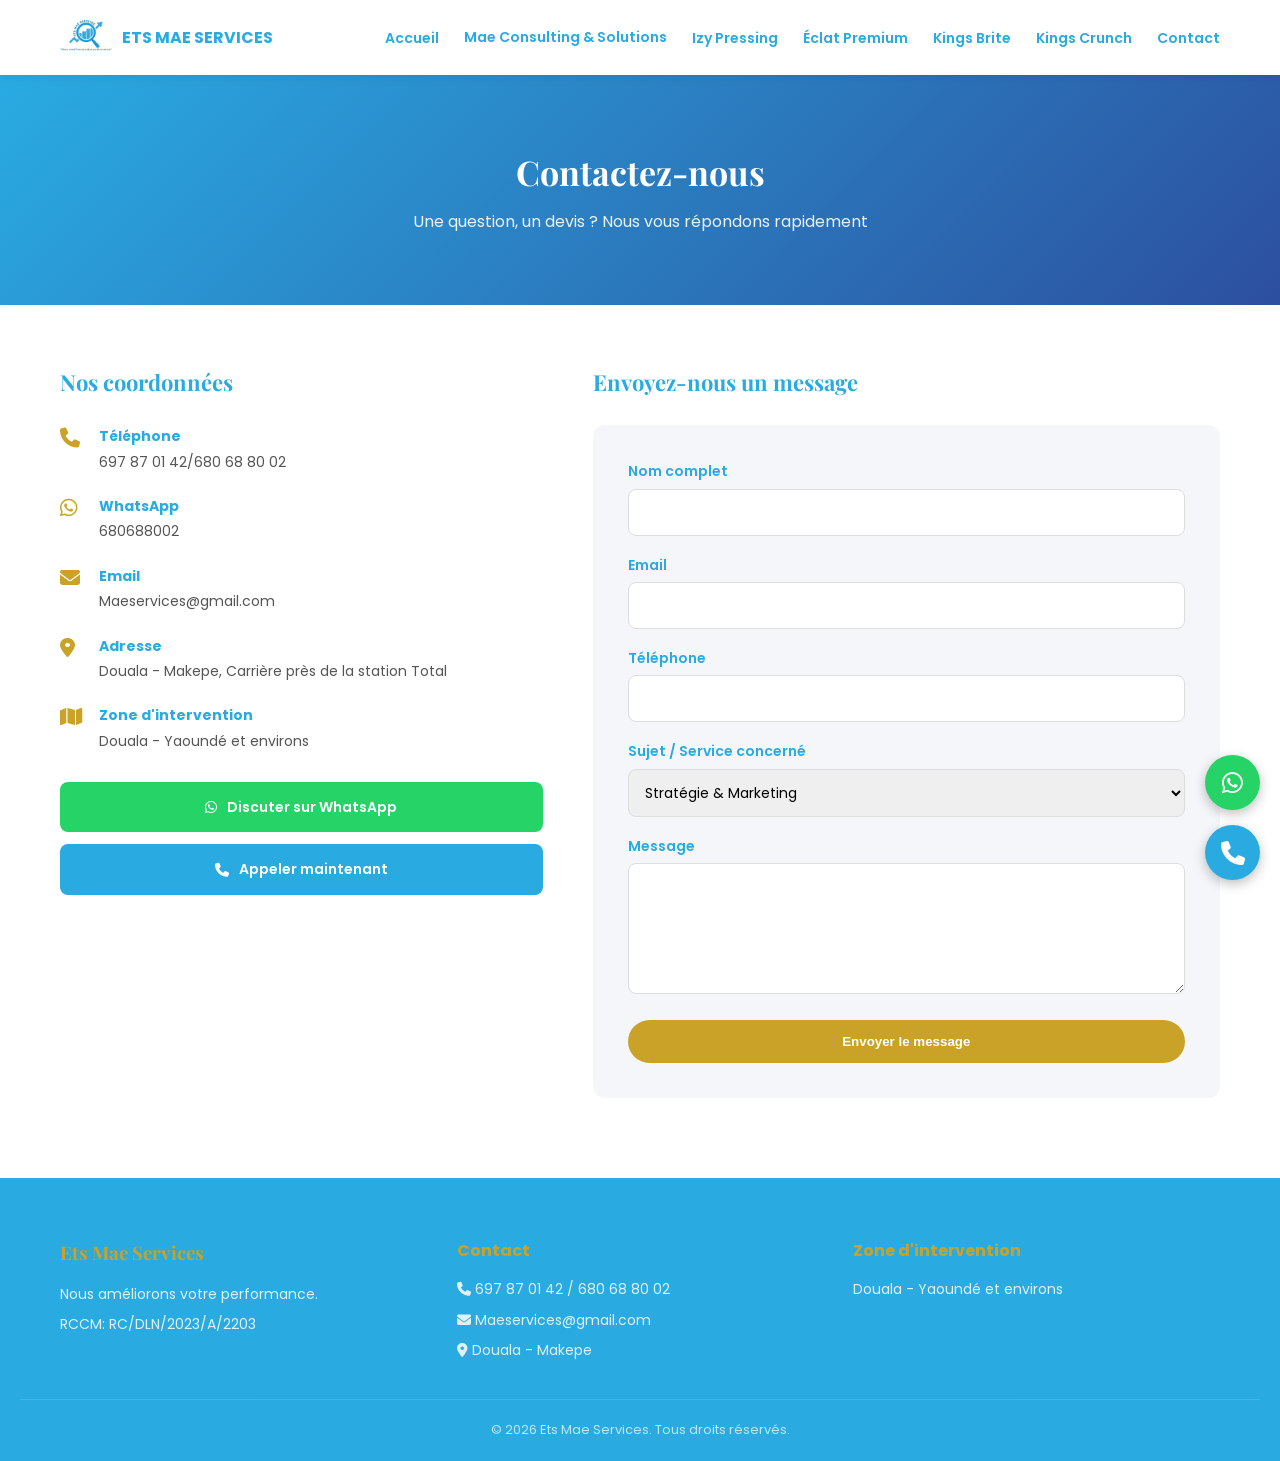
==== contact.html @ 97a7b5c6 "Premiere version du site ETS MAE SERVICES" ====
<!DOCTYPE html>
<html lang="fr">
<head>
    <meta charset="UTF-8">
    <meta name="viewport" content="width=device-width, initial-scale=1.0">
    <title>Contact - Ets Mae Services</title>

    <link rel="preconnect" href="https://fonts.googleapis.com">
    <link href="https://fonts.googleapis.com/css2?family=Poppins:wght@400;600;700&family=Playfair+Display:wght@700&display=swap" rel="stylesheet">
    <link rel="stylesheet" href="https://cdnjs.cloudflare.com/ajax/libs/font-awesome/6.5.1/css/all.min.css">
    <link rel="stylesheet" href="css/style.css">
</head>
<body>

    <header class="header">
        <div class="container header-inner">
            <div class="logo">
                <img src="images/logo.jpeg" alt="ETS MAE SERVICES">
                <span>ETS MAE SERVICES</span>
            </div>
            <nav class="nav">
                <button class="burger" id="burger">
                    <i class="fa-solid fa-bars"></i>
                </button>
                <ul class="nav-links" id="navLinks">
                    <li><a href="index.html">Accueil</a></li>
                    <li class="dropdown">
    <a href="mae-consulting.html">Mae Consulting & Solutions</a>
    <button class="dropdown-toggle" aria-label="Afficher les services">
        <i class="fa-solid fa-chevron-down"></i>
    </button>
    <ul class="dropdown-menu">
        <li><a href="mae-consulting.html#marketing-strategique">Marketing Stratégique</a></li>
        <li><a href="mae-consulting.html#marketing-operationnel">Marketing Opérationnel</a></li>
        <li><a href="mae-consulting.html#audit">Audit</a></li>
        <li><a href="mae-consulting.html#comptabilite">Comptabilité</a></li>
    </ul>
</li>
                    <li><a href="izy-pressing.html">Izy Pressing</a></li>
                    <li><a href="eclat-premium.html">Éclat Premium</a></li>
                    <li><a href="kings-brite.html">Kings Brite</a></li>
                    <li><a href="kings-crunch.html">Kings Crunch</a></li>
                    <li><a href="contact.html">Contact</a></li>
                </ul>
            </nav>
        </div>
    </header>

    <section class="page-banner">
        <div class="container">
            <h1>Contactez-nous</h1>
            <p>Une question, un devis ? Nous vous répondons rapidement</p>
        </div>
    </section>

    <section class="contact-section">
        <div class="container contact-inner">

            <!-- INFOS CONTACT -->
            <div class="contact-info">
                <h2>Nos coordonnées</h2>

                <div class="info-item">
                    <i class="fa-solid fa-phone"></i>
                    <div>
                        <strong>Téléphone</strong>
                        <p>697 87 01 42/680 68 80 02</p>
                    </div>
                </div>

                <div class="info-item">
                    <i class="fa-brands fa-whatsapp"></i>
                    <div>
                        <strong>WhatsApp</strong>
                        <p>680688002</p>
                    </div>
                </div>

                <div class="info-item">
                    <i class="fa-solid fa-envelope"></i>
                    <div>
                        <strong>Email</strong>
                        <p>Maeservices@gmail.com</p>
                    </div>
                </div>

                <div class="info-item">
                    <i class="fa-solid fa-location-dot"></i>
                    <div>
                        <strong>Adresse</strong>
                        <p>Douala - Makepe, Carrière près de la station Total</p>
                    </div>
                </div>

                <div class="info-item">
                    <i class="fa-solid fa-map"></i>
                    <div>
                        <strong>Zone d'intervention</strong>
                        <p>Douala - Yaoundé et environs</p>
                    </div>
                </div>

                <div class="contact-quick-btns">
                    <a href="https://wa.me/237680688002" class="btn-whatsapp" target="_blank">
                        <i class="fa-brands fa-whatsapp"></i> Discuter sur WhatsApp
                    </a>
                    <a href="tel:+23768068802" class="btn-call">
                        <i class="fa-solid fa-phone"></i> Appeler maintenant
                    </a>
                </div>
            </div>

            <!-- FORMULAIRE -->
            <div class="contact-form-wrapper">
                <h2>Envoyez-nous un message</h2>
                <form action="https://formspree.io/f/xoeajyng" method="POST" class="contact-form">
                    <div class="form-group">
                        <label for="name">Nom complet</label>
                        <input type="text" id="name" name="name" required>
                    </div>

                    <div class="form-group">
                        <label for="email">Email</label>
                        <input type="email" id="email" name="email" required>
                    </div>

                    <div class="form-group">
                        <label for="phone">Téléphone</label>
                        <input type="tel" id="phone" name="phone">
                    </div>

                    <div class="form-group">
                        <label for="subject">Sujet / Service concerné</label>
                        <select id="subject" name="subject">
                            <option>Stratégie & Marketing</option>
                            <option>Comptabilité & Audit</option>
                            <option>Izy Pressing</option>
                            <option>Éclat Premium</option>
                            <option>Kings Brite</option>
                            <option>Kings Crunch</option>
                            <option>Autre</option>
                        </select>
                    </div>

                    <div class="form-group">
                        <label for="message">Message</label>
                        <textarea id="message" name="message" rows="5" required></textarea>
                    </div>

                    <button type="submit" class="btn-primary">Envoyer le message</button>
                </form>
            </div>

        </div>
    </section>

    <footer class="footer">
        <div class="container footer-inner">
            <div class="footer-col">
                <h3>Ets Mae Services</h3>
                <p>Nous améliorons votre performance.</p>
                <p>RCCM: RC/DLN/2023/A/2203</p>
            </div>
            <div class="footer-col">
                <h4>Contact</h4>
                <p><i class="fa-solid fa-phone"></i> 697 87 01 42 / 680 68 80 02</p>
                <p><i class="fa-solid fa-envelope"></i> Maeservices@gmail.com</p>
                <p><i class="fa-solid fa-location-dot"></i> Douala - Makepe</p>
            </div>
            <div class="footer-col">
                <h4>Zone d'intervention</h4>
                <p>Douala - Yaoundé et environs</p>
            </div>
        </div>
        <div class="footer-bottom">
            <p>&copy; 2026 Ets Mae Services. Tous droits réservés.</p>
        </div>
    </footer>

    <a href="https://wa.me/237680688002" class="float-btn whatsapp" target="_blank">
        <i class="fa-brands fa-whatsapp"></i>
    </a>
    <a href="tel:+237697870142/+23768068802" class="float-btn call">
        <i class="fa-solid fa-phone"></i>
    </a>

    <script src="js/script.js"></script>
</body>
</html>
---- css/style.css ----
img {
    max-width: 100%;
    display: block;
}

/* RESET & VARIABLES */
* { margin: 0; padding: 0; box-sizing: border-box; }

html, body{
    overflow-x: hidden;
    width:100%;
}

:root {
    --bleu: #29ABE2;
    --or: #C9A227;
    --blanc: #FFFFFF;
    --gris-clair: #F4F6FA;
}

body {
    font-family: 'Poppins', sans-serif;
    color: #222;
    line-height: 1.6;
}

.container {
    max-width: 1200px;
    margin: 0 auto;
    padding: 0 20px;
}

h1, h2, h3 {
    font-family: 'Playfair Display', serif;
}

/* HEADER */
.header {
    background: var(--blanc);
    box-shadow: 0 2px 10px rgba(0,0,0,0.08);
    position: sticky;
    top: 0;
    z-index: 1000;
}

.header-inner {
    display: flex;
    justify-content: space-between;
    align-items: center;
    padding: 15px 20px;
}

.logo {
    display: flex;
    align-items: center;
    gap: 10px;
    font-weight: 700;
    color: var(--bleu);
}

.logo img { height: 45px; }

.nav-links {
    display: flex;
    list-style: none;
    gap: 25px;
    flex-wrap: wrap;
}

.nav-links a {
    text-decoration: none;
    color: var(--bleu);
    font-weight: 600;
    font-size: 14px;
    transition: color 0.3s;
}

.nav-links a:hover { color: var(--or); }

.burger {
    display: none;
    background: none;
    border: none;
    font-size: 24px;
    color: var(--bleu);
    cursor: pointer;
}

/* MENU DEROULANT */
.dropdown {
    position: relative;
    display: flex;
    align-items: center;
    gap: 4px;
}

.dropdown-toggle {
    background: none;
    border: none;
    color: var(--bleu);
    cursor: pointer;
    font-size: 11px;
    padding: 4px;
}

.dropdown-menu {
    display: none;
    position: absolute;
    top: 100%;
    left: 0;
    background: var(--blanc);
    box-shadow: 0 8px 20px rgba(0,0,0,0.12);
    border-radius: 8px;
    min-width: 230px;
    padding: 10px 0;
    list-style: none;
    z-index: 1001;
}

.dropdown-menu li a {
    display: block;
    padding: 10px 18px;
    font-size: 13px;
    color: var(--bleu);
    white-space: nowrap;
    font-weight: 500;
}

.dropdown-menu li a:hover {
    background: var(--gris-clair);
    color: var(--or);
}

@media (min-width: 769px) {
    .dropdown:hover .dropdown-menu { display: block; }
    .dropdown-toggle { display: none; }
}

@media (max-width: 768px) {
    .dropdown-menu {
        position: static;
        box-shadow: none;
        display: none;
        width: 100%;
        background: var(--gris-clair);
        border-radius: 8px;
        margin-top: 8px;
    }
    .dropdown.open .dropdown-menu { display: block; }
    .dropdown { flex-wrap: wrap; }
}

/* HERO */
.hero {
    background: linear-gradient(135deg, var(--bleu), #2c4f9e);
    color: var(--blanc);
    text-align: center;
    padding: 120px 20px;
}

.hero h1 {
    font-size: 42px;
    margin-bottom: 20px;
}

.hero p {
    font-size: 18px;
    max-width: 600px;
    margin: 0 auto 30px;
    opacity: 0.9;
}

.btn-primary {
    display: inline-block;
    background: var(--or);
    color: var(--blanc);
    padding: 14px 32px;
    border-radius: 50px;
    text-decoration: none;
    font-weight: 600;
    transition: transform 0.3s;
}

.btn-primary:hover { transform: scale(1.05); }

/* SECTION PRESENTATION (accueil) */
.presentation {
    position: relative;
    background-size: cover;
    background-position: center;
    background-repeat: no-repeat;
    padding: 100px 20px;
}

.presentation-overlay {
    position: absolute;
    top: 0;
    left: 0;
    width: 100%;
    height: 100%;
    background: rgba(255, 255, 255, 0.88);
    z-index: 1;
}

.presentation-inner {
    position: relative;
    z-index: 2;
    display: flex;
    align-items: center;
    gap: 60px
    ;
}

/* visuel cercel photo a gauche */
.presentation-visual {
    position: relative;
    width: 420px;
    height: 420px;
    flex-shrink: 0;
    margin: 0;
}

.deco-ring {
    position: absolute;
    top: 0;
    left: 45px;
    width: 375px;
    height: 375px;
    border-radius: 50%;
    background: linear-gradient(135deg, var(--bleu), #5bc3ef);
    z-index: 1;
}

.deco-half {
    position: absolute;
    bottom: 0;
    left: 0;
    width: 345px;
    height: 345px;
    border-radius: 50%;
    background: var(--or);
    opacity: 0.18;
    z-index: 1;
}

.presentation-photo {
    position: absolute;
    top: 34px;
    left: 79px;
    width: 308px;
    height: 308px;
    border-radius: 50%;
    overflow: hidden;
    border: 8px solid var(--blanc);
    box-shadow: 0 20px 45px rgba(0,0,0,0.18);
    z-index: 2;
}

.presentation-photo img {
    width: 100%;
    height: 100%;
    object-fit: cover;
}

/*Texte a droite */
.presentation-text {
    flex: 1;
    min-width: 300px;
}

.presentation-text h1 {
    color: var(--bleu);
    font-size: 38px;
    margin-bottom: 22px;
}

.presentation-text p {
    color: #333;
    font-size: 16px;
    line-height: 1.8;
    margin-bottom: 18px;
}

.presentation-text strong{
    color: var(--bleu);
}

.presentation-text .btn-primary{
    margin-top: 10px;
}

@media (max-width: 900px) {
    .presentation-inner{
        flex-direction: column;
        text-align: center;
    }
    .presentation-visual {
        width: 300px;
        height: 300px;
    }
    .deco-ring { width: 265px; height: 265px; left: 32px; }
    .deco-half { width: 245px; height: 245px; }
    .presentation-photo {
        width: 218px;
        height: 218px;
        top: 24px;
        left: 56px;
    }
    .presentation-text h1 { font-size: 28px; }
    .presentation-text p { font-size: 15px; }
}

/* SECTION POLES (utilisé sur d'autres pages si besoin) */
.poles {
    padding: 80px 20px;
    background: var(--gris-clair);
}

.section-title {
    text-align: center;
    color: var(--bleu);
    font-size: 32px;
}

.section-subtitle {
    text-align: center;
    color: #666;
    margin-bottom: 50px;
}

.poles-grid {
    display: grid;
    grid-template-columns: repeat(auto-fit, minmax(260px, 1fr));
    gap: 25px;
}

.pole-card {
    background: var(--blanc);
    border-radius: 12px;
    padding: 30px 25px;
    text-decoration: none;
    color: #222;
    box-shadow: 0 4px 15px rgba(0,0,0,0.06);
    transition: transform 0.3s, box-shadow 0.3s;
    border-top: 4px solid var(--bleu);
}

.pole-card:hover {
    transform: translateY(-6px);
    box-shadow: 0 10px 25px rgba(0,0,0,0.12);
}

.pole-card.highlight {
    border-top-color: var(--or);
}

.pole-card i {
    font-size: 32px;
    color: var(--or);
    margin-bottom: 15px;
    display: block;
}

.pole-card h3 {
    color: var(--bleu);
    font-size: 18px;
    margin-bottom: 8px;
}

.pole-card p {
    font-size: 14px;
    color: #666;
}

/* FOOTER */
.footer {
    background: var(--bleu);
    color: var(--blanc);
    padding: 60px 20px 20px;
}

.footer-inner {
    display: grid;
    grid-template-columns: repeat(auto-fit, minmax(220px, 1fr));
    gap: 30px;
    margin-bottom: 30px;
}

.footer-col h3, .footer-col h4 {
    color: var(--or);
    margin-bottom: 15px;
}

.footer-col p {
    font-size: 14px;
    opacity: 0.85;
    margin-bottom: 8px;
}

.footer-bottom {
    text-align: center;
    padding-top: 20px;
    border-top: 1px solid rgba(255,255,255,0.15);
    font-size: 13px;
    opacity: 0.7;
}

/* BOUTONS FLOTTANTS */
.float-btn {
    position: fixed;
    bottom: 20px;
    right: 20px;
    width: 55px;
    height: 55px;
    border-radius: 50%;
    display: flex;
    align-items: center;
    justify-content: center;
    color: white;
    font-size: 24px;
    text-decoration: none;
    box-shadow: 0 4px 12px rgba(0,0,0,0.25);
    z-index: 999;
}

.float-btn.whatsapp {
    background: #25D366;
    bottom: 90px;
}

.float-btn.call {
    background: var(--bleu);
}

/* BANDEAU DE PAGE */
.page-banner {
    background: linear-gradient(135deg, var(--bleu), #2c4f9e);
    color: var(--blanc);
    text-align: center;
    padding: 70px 20px;
}

.page-banner h1 { font-size: 34px; margin-bottom: 10px; }
.page-banner p { opacity: 0.9; }

/* INTRO DE PAGE */
.page-intro {
    padding: 40px 20px;
    text-align: center;
    max-width: 800px;
    margin: 0 auto;
    color: #444;
}

/* SERVICES */
.services {
    padding: 40px 20px 80px;
    background: var(--gris-clair);
}

.services-grid {
    display: grid;
    grid-template-columns: repeat(auto-fit, minmax(280px, 1fr));
    gap: 25px;
}

.service-block {
    background: var(--blanc);
    border-radius: 12px;
    padding: 30px;
    box-shadow: 0 4px 15px rgba(0,0,0,0.06);
}

.service-block h2 {
    color: var(--bleu);
    font-size: 19px;
    margin-bottom: 18px;
    display: flex;
    align-items: center;
    gap: 10px;
}

.service-block h2 i { color: var(--or); }

.service-list {
    list-style: none;
}

.service-list li {
    padding: 8px 0;
    border-bottom: 1px solid #eee;
    font-size: 14px;
    color: #444;
}

.service-list li:last-child { border-bottom: none; }

.service-list li::before {
    content: "✓";
    color: var(--or);
    font-weight: bold;
    margin-right: 8px;
}

/* CTA */
.cta {
    background: var(--blanc);
    text-align: center;
    padding: 60px 20px;
}

.cta h2 {
    color: var(--bleu);
    margin-bottom: 20px;
    font-size: 26px;
}

/* SECTIONS ORBITE (Mae Consulting & Solutions) */
.service-orbit {
    padding: 70px 20px;
}

.service-orbit:nth-child(even) {
    background: var(--gris-clair);
}

.orbit-inner {
    display: flex;
    align-items: center;
    gap: 50px;
    flex-wrap: wrap;
}

.service-orbit.reverse .orbit-inner {
    flex-direction: row-reverse;
}

.orbit-circle {
    flex-shrink: 0;
    width: 220px;
    height: 220px;
    border-radius: 50%;
    background: linear-gradient(135deg, var(--bleu), var(--or));
    display: flex;
    align-items: center;
    justify-content: center;
    box-shadow: 0 15px 35px rgba(0,0,0,0.15);
    margin: 0 auto;
}

.orbit-circle i {
    font-size: 70px;
    color: var(--blanc);
}

.orbit-list {
    flex: 1;
    min-width: 260px;
}

.orbit-list h2 {
    color: var(--bleu);
    font-size: 26px;
    margin-bottom: 25px;
}

.orbit-item {
    display: flex;
    align-items: center;
    gap: 15px;
    padding: 12px 0;
    border-bottom: 1px dashed #ccc;
}

.orbit-item:last-child { border-bottom: none; }

.orbit-dot {
    width: 14px;
    height: 14px;
    border-radius: 50%;
    flex-shrink: 0;
}

.orbit-dot.bleu { background: var(--bleu); }
.orbit-dot.or { background: var(--or); }

.orbit-item p {
    font-size: 15px;
    color: #333;
}

@media (max-width: 768px) {
    .orbit-circle {
        width: 150px;
        height: 150px;
    }
    .orbit-circle i { font-size: 50px; }
    .orbit-inner,
    .service-orbit.reverse .orbit-inner {
        flex-direction: column;
        text-align: center;
    }
    .orbit-item { justify-content: center; }
}

/* TABLEAU DE TARIFS (Izy Pressing) */
.pricing-table-section {
    padding: 60px 20px 20px;
}

.pricing-table {
    width: 100%;
    border-collapse: collapse;
    margin-top: 20px;
    box-shadow: 0 4px 15px rgba(0,0,0,0.06);
    border-radius: 12px;
    overflow: hidden;
}

.pricing-table th {
    background: var(--bleu);
    color: var(--blanc);
    padding: 16px;
    text-align: left;
    font-size: 15px;
}

.pricing-table td {
    padding: 14px 16px;
    border-bottom: 1px solid #eee;
    background: var(--blanc);
    font-size: 14px;
}

.pricing-table tr:last-child td { border-bottom: none; }

/* PACKS MENSUELS */
.packs {
    padding: 20px 20px 60px;
    background: var(--gris-clair);
}

.packs-grid {
    display: grid;
    grid-template-columns: repeat(auto-fit, minmax(260px, 1fr));
    gap: 25px;
    margin-top: 20px;
}

.pack-card {
    background: var(--blanc);
    border-radius: 12px;
    padding: 35px 25px;
    text-align: center;
    box-shadow: 0 4px 15px rgba(0,0,0,0.06);
    position: relative;
}

.pack-card.premium {
    border: 2px solid var(--or);
}

.pack-card .badge {
    position: absolute;
    top: -12px;
    left: 50%;
    transform: translateX(-50%);
    background: var(--or);
    color: var(--blanc);
    font-size: 12px;
    padding: 4px 14px;
    border-radius: 20px;
    font-weight: 600;
}

.pack-card h3 {
    color: var(--bleu);
    font-size: 18px;
    margin-bottom: 10px;
}

.pack-price {
    font-size: 28px;
    font-weight: 700;
    color: var(--or);
    margin-bottom: 20px;
}

.pack-card .service-list {
    text-align: left;
}

/* WRAPPER AVEC IMAGE DE FOND SUR TOUTE LA PAGE (Izy Pressing) */
.page-bg-wrapper {
    position: relative;
    background-size: cover;
    background-position: center;
    background-attachment: fixed;
    background-repeat: no-repeat;
}

.page-bg-overlay {
    position: absolute;
    top: 0;
    left: 0;
    width: 100%;
    height: 100%;
    background: rgba(255, 255, 255, 0.9);
    z-index: 1;
}

.page-bg-content {
    position: relative;
    z-index: 2;
}

/* BANDEAU OFFRE (Eclat Premium) */
.offer-banner {
    background: linear-gradient(135deg, var(--or), #e0b93a);
    padding: 35px 20px;
}

.offer-inner {
    display: flex;
    align-items: center;
    gap: 25px;
    flex-wrap: wrap;
    justify-content: center;
    text-align: center;
}

.offer-badge {
    background: var(--blanc);
    color: var(--or);
    font-weight: 700;
    font-size: 26px;
    width: 80px;
    height: 80px;
    border-radius: 50%;
    display: flex;
    align-items: center;
    justify-content: center;
    flex-shrink: 0;
}

.offer-inner h2 {
    color: var(--blanc);
    font-size: 20px;
}

.offer-inner p {
    color: var(--blanc);
    opacity: 0.9;
    font-size: 14px;
}

.offer-inner .btn-primary {
    background: var(--bleu);
}

/* SERVICES EN ICONES (Eclat Premium) */
.services-icons {
    padding: 60px 20px 80px;
    background: var(--gris-clair);
}

.icons-grid {
    display: grid;
    grid-template-columns: repeat(auto-fit, minmax(160px, 1fr));
    gap: 20px;
    margin-top: 20px;
}

.icon-card {
    background: var(--blanc);
    border-radius: 12px;
    padding: 25px 15px;
    text-align: center;
    box-shadow: 0 4px 15px rgba(0,0,0,0.06);
    transition: transform 0.3s;
}

.icon-card:hover { transform: translateY(-5px); }

.icon-card i {
    font-size: 28px;
    color: var(--or);
    margin-bottom: 12px;
    display: block;
}

.icon-card p {
    font-size: 13px;
    color: #444;
    font-weight: 600;
}

/* PRESENTATION MARQUE (Kings Brite / Kings Crunch) */
.brand-showcase {
    padding: 60px 20px 80px;
}

.brand-showcase-inner {
    display: grid;
    grid-template-columns: 1fr 1fr;
    gap: 40px;
    align-items: center;
}

.brand-text h2 {
    color: var(--bleu);
    font-size: 24px;
    margin-bottom: 20px;
}

.brand-text .service-list {
    margin-bottom: 25px;
}

.brand-image img {
    width: 100%;
    border-radius: 12px;
    box-shadow: 0 8px 20px rgba(0,0,0,0.1);
}

@media (max-width: 768px) {
    .brand-showcase-inner {
        grid-template-columns: 1fr;
    }
}

/* CONTACT */
.contact-section {
    padding: 60px 20px 80px;
}

.contact-inner {
    display: grid;
    grid-template-columns: 1fr 1.3fr;
    gap: 50px;
}

.contact-info h2, .contact-form-wrapper h2 {
    color: var(--bleu);
    font-size: 22px;
    margin-bottom: 25px;
}

.info-item {
    display: flex;
    gap: 15px;
    margin-bottom: 22px;
    align-items: flex-start;
}

.info-item i {
    color: var(--or);
    font-size: 20px;
    width: 24px;
    margin-top: 3px;
}

.info-item strong {
    display: block;
    color: var(--bleu);
    font-size: 14px;
    margin-bottom: 3px;
}

.info-item p {
    font-size: 14px;
    color: #555;
}

.contact-quick-btns {
    display: flex;
    flex-direction: column;
    gap: 12px;
    margin-top: 30px;
}

.btn-whatsapp, .btn-call {
    display: flex;
    align-items: center;
    justify-content: center;
    gap: 10px;
    padding: 14px;
    border-radius: 8px;
    text-decoration: none;
    color: var(--blanc);
    font-weight: 600;
    font-size: 14px;
}

.btn-whatsapp { background: #25D366; }
.btn-call { background: var(--bleu); }

/* FORMULAIRE */
.contact-form {
    background: var(--gris-clair);
    padding: 35px;
    border-radius: 12px;
}

.form-group {
    margin-bottom: 18px;
}

.form-group label {
    display: block;
    font-size: 14px;
    font-weight: 600;
    color: var(--bleu);
    margin-bottom: 6px;
}

.form-group input,
.form-group select,
.form-group textarea {
    width: 100%;
    padding: 12px;
    border: 1px solid #ddd;
    border-radius: 8px;
    font-family: 'Poppins', sans-serif;
    font-size: 14px;
}

.form-group input:focus,
.form-group select:focus,
.form-group textarea:focus {
    outline: none;
    border-color: var(--bleu);
}

.contact-form button {
    border: none;
    cursor: pointer;
    width: 100%;
}

@media (max-width: 768px) {
    .contact-inner {
        grid-template-columns: 1fr;
    }
}

/* RESPONSIVE GENERAL (menu mobile) */
@media (max-width: 768px) {
    .burger { display: block; }

    .nav-links {
        display: none;
        flex-direction: column;
        position: absolute;
        top: 70px;
        left: 0;
        width: 100%;
        background: var(--blanc);
        padding: 20px;
        box-shadow: 0 5px 10px rgba(0,0,0,0.1);
    }

    .nav-links.active { display: flex; }

    .hero h1 { font-size: 28px; }
}

/* MINI PRESENTATION (photo PDG réduite sur pages secondaires) */
.mini-presentation {
    display: flex;
    justify-content: center;
    align-items: center;
    width: 100%;
    padding: 50px 20px 10px;
}

.mini-presentation .presentation-visual{
    position: relative;
    margin: 0; 
}

.visual-medium {
    width: 340px;
    height: 340px;
}

.visual-medium .deco-ring {
    width: 300px;
    height: 300px;
    left: 40px;
}

.visual-medium .deco-half {
    width: 275px;
    height: 275px;
}

.visual-medium .presentation-photo {
    width: 245px;
    height: 245px;
    top: 28px;
    left: 65px;
    border-width: 7px;
}

@media (max-width: 768px) {
    .visual-medium {
        width: 260px;
        height: 260px;
    }
    .visual-medium .deco-ring { width: 230px; height: 230px; left: 30px; }
    .visual-medium .deco-half { width: 210px; height: 210px; }
    .visual-medium .presentation-photo {
        width: 185px;
        height: 185px;
        top: 20px;
        left: 45px;
        border-width: 6px;
    }
}

/* SECTION PARTENAIRES */
.partners-section {
    padding: 60px 20px;
    background: var(--blanc);
    text-align: center;
}

.partners-section .section-title {
    margin-bottom: 40px;
}

.partners-grid {
    display: flex;
    justify-content: center;
    align-items: center;
    gap: 60px;
    flex-wrap: wrap;
}

.partner-logo {
    max-width: 160px;
    max-height: 90px;
}

.partner-logo img {
    width: 100%;
    height: 100%;
    object-fit: contain;
}


@media (max-width: 600px) {
    .partners-grid {
        gap: 35px;
    }
    .partner-logo {
        max-width: 120px;
        max-height: 70px;
    }
}

/* GRILLE PRODUITS VERTICALE (Kings Brite) */
.products-grid-v2 {
    display: grid;
    grid-template-columns: repeat(auto-fit, minmax(180px, 220px));
    justify-content: center;
    gap: 25px;
    margin-top: 30px;
}

.product-card-v2 {
    background: var(--blanc);
    border-radius: 12px;
    overflow: hidden;
    box-shadow: 0 4px 15px rgba(0,0,0,0.06);
    transition: transform 0.3s, box-shadow 0.3s;
    text-align: center;
}

.product-card-v2:hover {
    transform: translateY(-6px);
    box-shadow: 0 10px 25px rgba(0,0,0,0.12);
}

.product-card-v2 .product-image-v2 {
    width: 100%;
    height: 200px;
    background: var(--gris-clair);
    overflow: hidden;
}

.product-card-v2 .product-image-v2 img {
    width: 100%;
    height: 100%;
    object-fit: cover;
    display: block;
}

.product-card-v2 .product-info-v2 {
    padding: 14px 12px 18px;
}

.product-card-v2 .product-name-v2 {
    font-size: 14px;
    font-weight: 600;
    color: var(--bleu);
    margin-bottom: 4px;
}

.product-card-v2 .product-volume-v2 {
    font-size: 12px;
    color: #888;
    margin-bottom: 10px;
}

.product-card-v2 .product-price-v2 {
    display: inline-block;
    background: var(--or);
    color: var(--blanc);
    font-weight: 700;
    font-size: 13px;
    padding: 5px 14px;
    border-radius: 20px;
}

/* Mini galerie (produit avec plusieurs photos) */
.product-thumbs {
    display: flex;
    gap: 6px;
    justify-content: center;
    padding: 8px 0 0;
}

.product-thumbs img {
    width: 28px;
    height: 28px;
    object-fit: cover;
    border-radius: 6px;
    cursor: pointer;
    border: 2px solid transparent;
    transition: border 0.2s;
}

.product-thumbs img:hover {
    border: 2px solid var(--or);
}
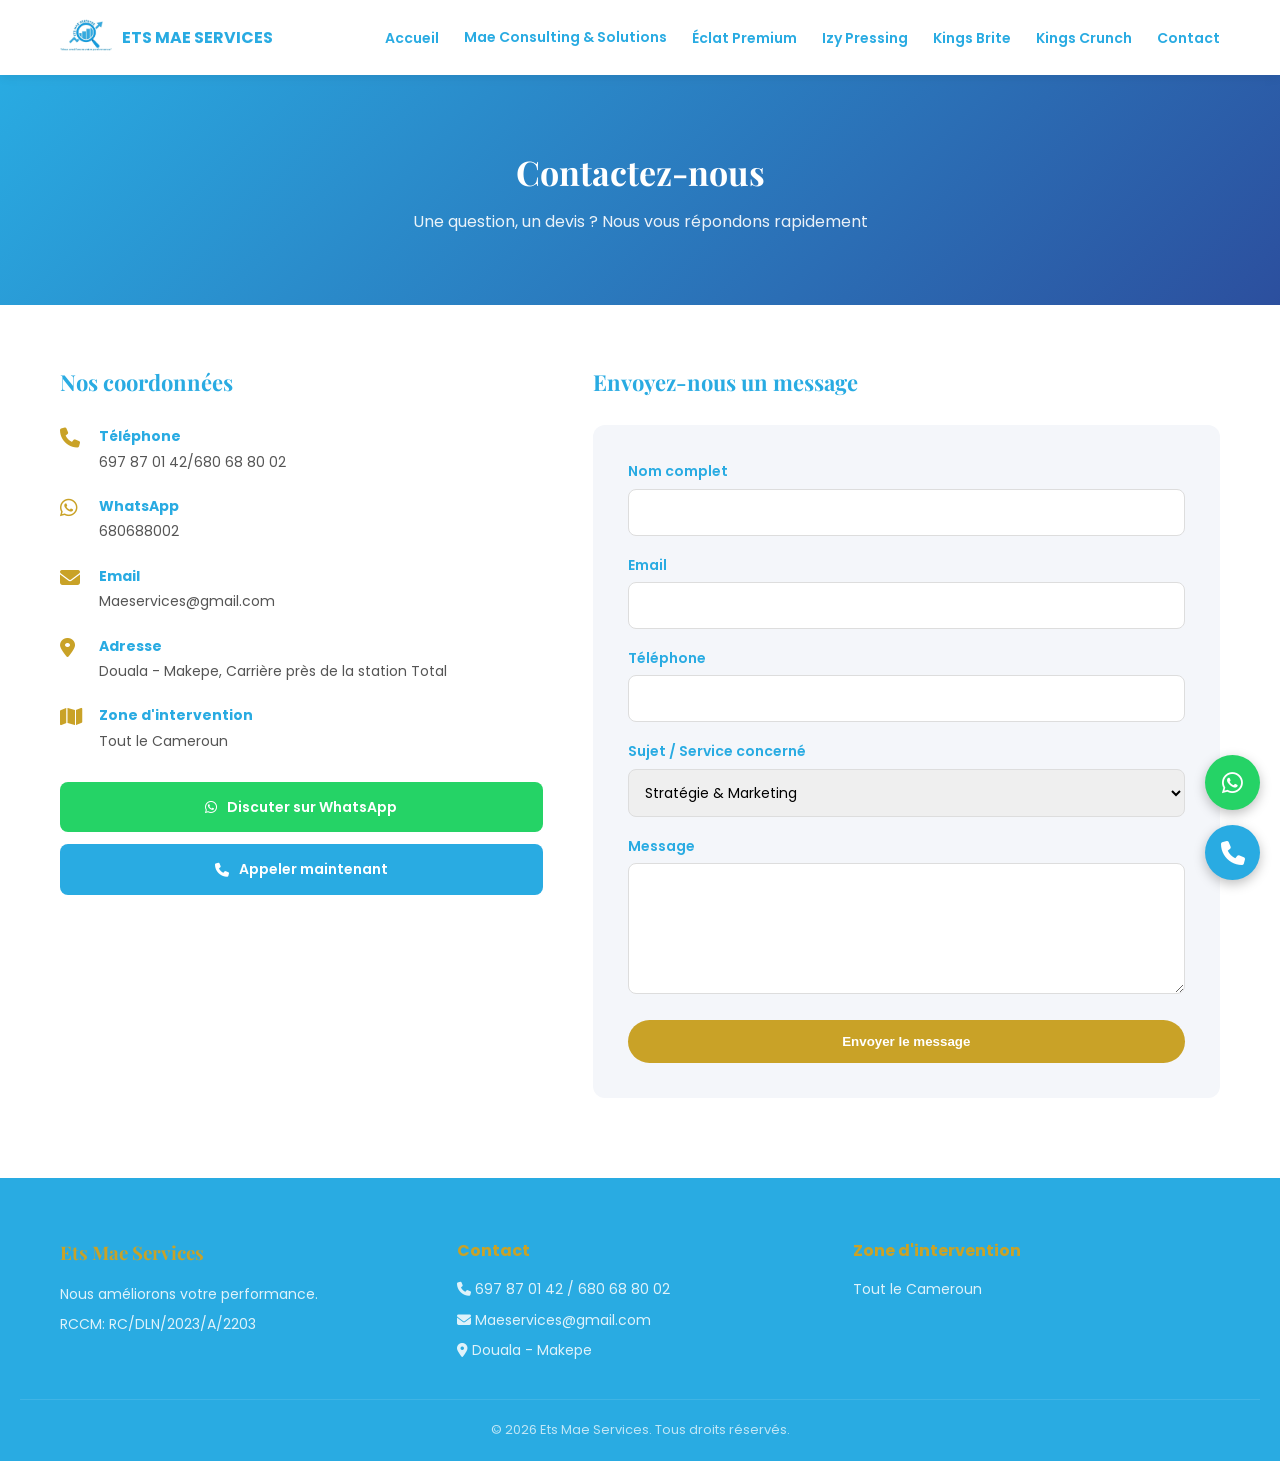
==== commit 90c08832: "Texte justifie sur la page d'acceuil-retrait de demande devis-nom complet Mouen-ordre EP & IP" ====
--- a/contact.html
+++ b/contact.html
@@ -36,8 +36,8 @@
         <li><a href="mae-consulting.html#comptabilite">Comptabilité</a></li>
     </ul>
 </li>
+                    <li><a href="eclat-premium.html">Éclat Premium</a></li>
                     <li><a href="izy-pressing.html">Izy Pressing</a></li>
-                    <li><a href="eclat-premium.html">Éclat Premium</a></li>
                     <li><a href="kings-brite.html">Kings Brite</a></li>
                     <li><a href="kings-crunch.html">Kings Crunch</a></li>
                     <li><a href="contact.html">Contact</a></li>
@@ -96,7 +96,7 @@
                     <i class="fa-solid fa-map"></i>
                     <div>
                         <strong>Zone d'intervention</strong>
-                        <p>Douala - Yaoundé et environs</p>
+                        <p>Tout le Cameroun</p>
                     </div>
                 </div>
 
@@ -169,7 +169,7 @@
             </div>
             <div class="footer-col">
                 <h4>Zone d'intervention</h4>
-                <p>Douala - Yaoundé et environs</p>
+                <p>Tout le Cameroun</p>
             </div>
         </div>
         <div class="footer-bottom">
--- a/css/style.css
+++ b/css/style.css
@@ -279,6 +279,8 @@
     font-size: 16px;
     line-height: 1.8;
     margin-bottom: 18px;
+    text-align:justify;
+    text-justify:inter-word;
 }
 
 .presentation-text strong{
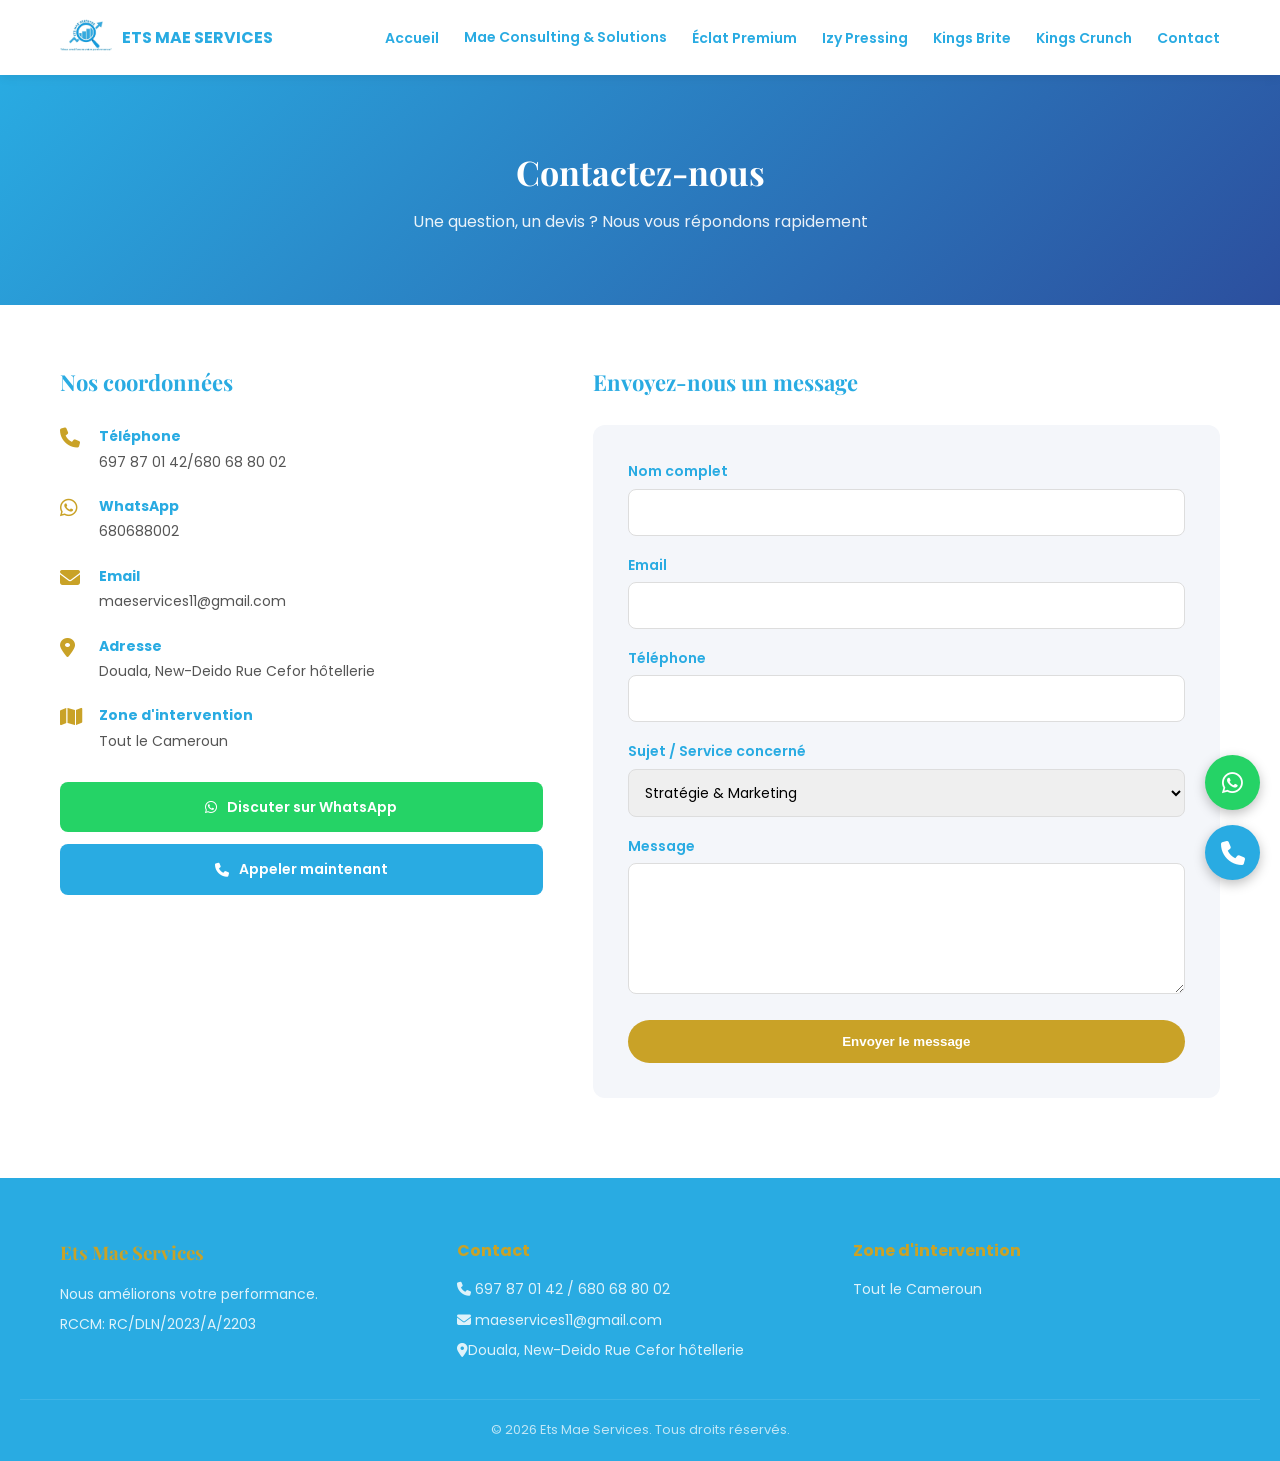
==== commit 8ff22d69: "Page 2:Ajout des photos dans les cercles,reformulation de la presentation et ajout de service dans M" ====
--- a/contact.html
+++ b/contact.html
@@ -80,7 +80,7 @@
                     <i class="fa-solid fa-envelope"></i>
                     <div>
                         <strong>Email</strong>
-                        <p>Maeservices@gmail.com</p>
+                        <p>maeservices11@gmail.com</p>
                     </div>
                 </div>
 
@@ -88,7 +88,7 @@
                     <i class="fa-solid fa-location-dot"></i>
                     <div>
                         <strong>Adresse</strong>
-                        <p>Douala - Makepe, Carrière près de la station Total</p>
+                        <p>Douala, New-Deido Rue Cefor hôtellerie</p>
                     </div>
                 </div>
 
@@ -164,8 +164,8 @@
             <div class="footer-col">
                 <h4>Contact</h4>
                 <p><i class="fa-solid fa-phone"></i> 697 87 01 42 / 680 68 80 02</p>
-                <p><i class="fa-solid fa-envelope"></i> Maeservices@gmail.com</p>
-                <p><i class="fa-solid fa-location-dot"></i> Douala - Makepe</p>
+                <p><i class="fa-solid fa-envelope"></i> maeservices11@gmail.com</p>
+                <p><i class="fa-solid fa-location-dot"></i>Douala, New-Deido Rue Cefor hôtellerie</p>
             </div>
             <div class="footer-col">
                 <h4>Zone d'intervention</h4>
--- a/css/style.css
+++ b/css/style.css
@@ -541,13 +541,20 @@
     flex-shrink: 0;
     width: 220px;
     height: 220px;
-    border-radius: 50%;
-    background: linear-gradient(135deg, var(--bleu), var(--or));
-    display: flex;
-    align-items: center;
-    justify-content: center;
+    border-radius: 50% !important; 
+    overflow: hidden !important;
+    display: block;
+    border: 5px solid var(--or);
     box-shadow: 0 15px 35px rgba(0,0,0,0.15);
     margin: 0 auto;
+}
+
+.orbit-circle img {
+    width: 100%;
+    height: 100%;
+    object-fit: cover;
+    display: block;
+    border-radius: 50%;
 }
 
 .orbit-circle i {
